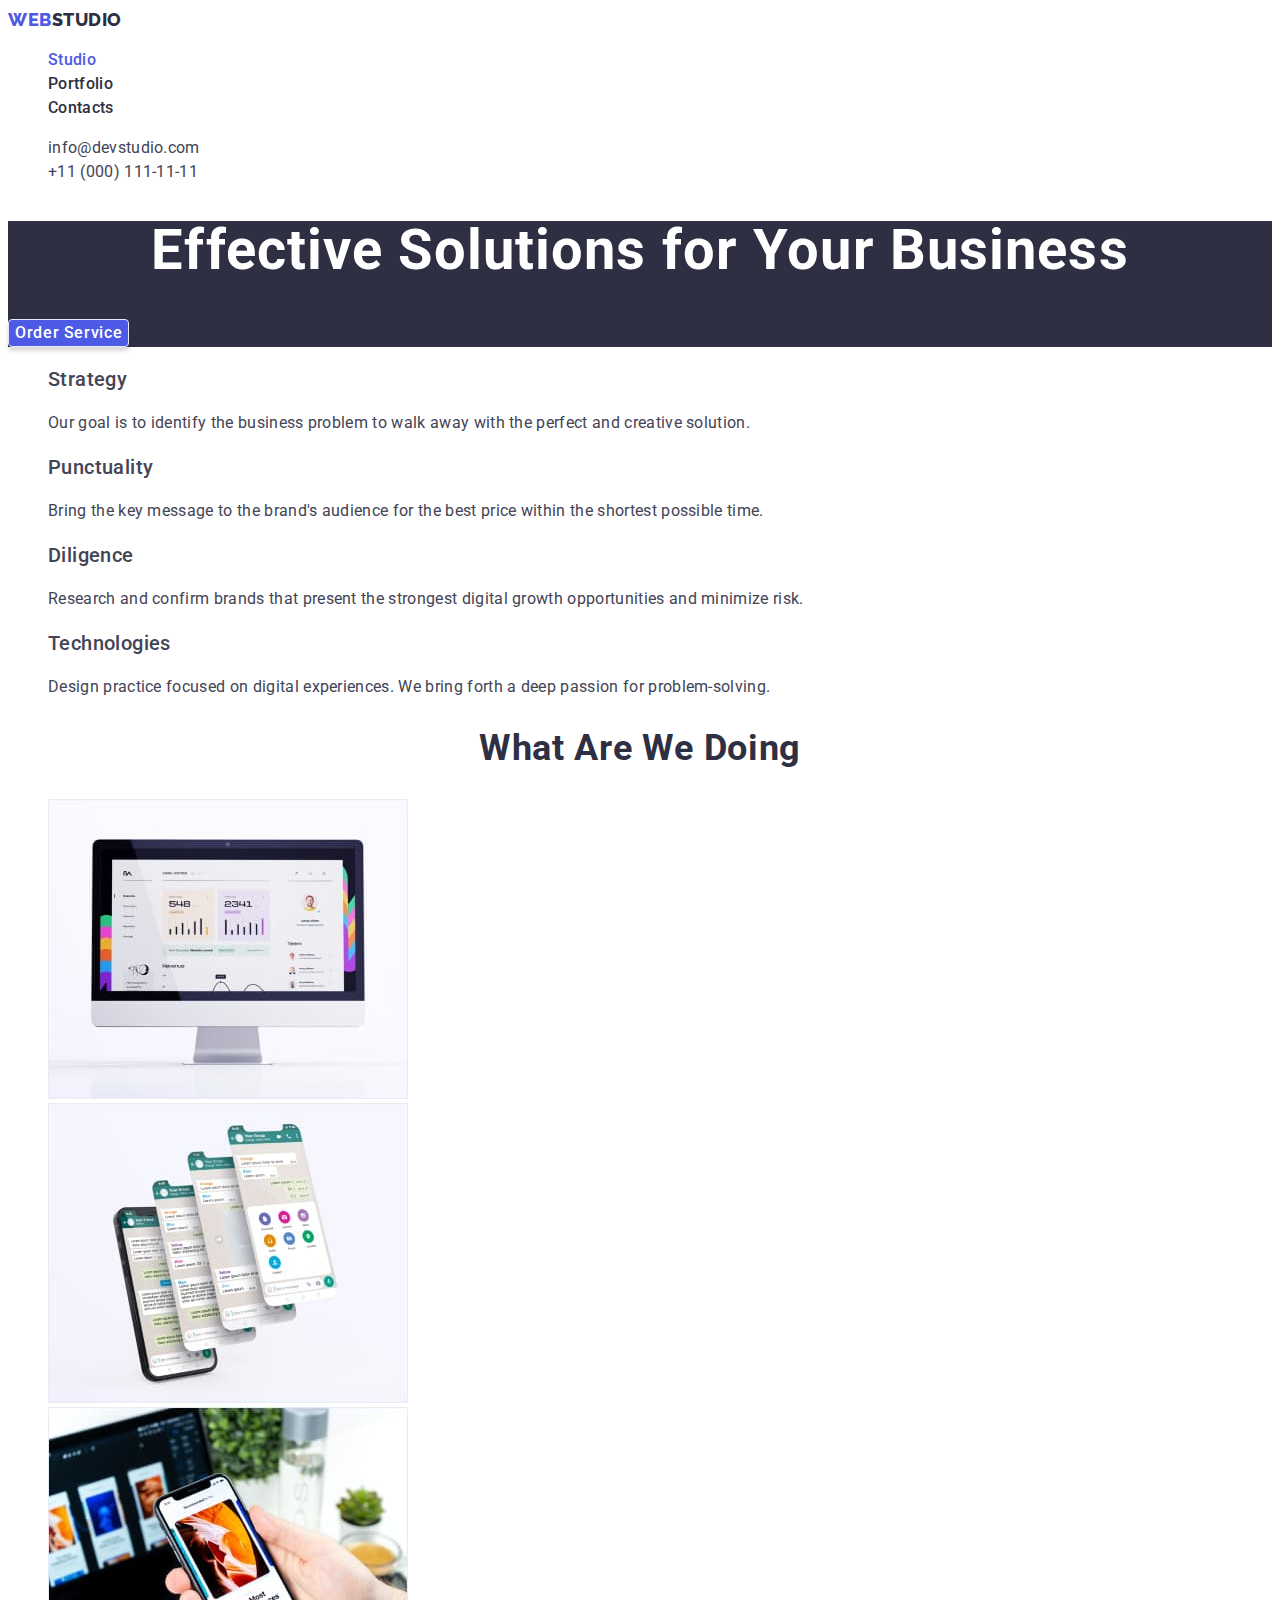
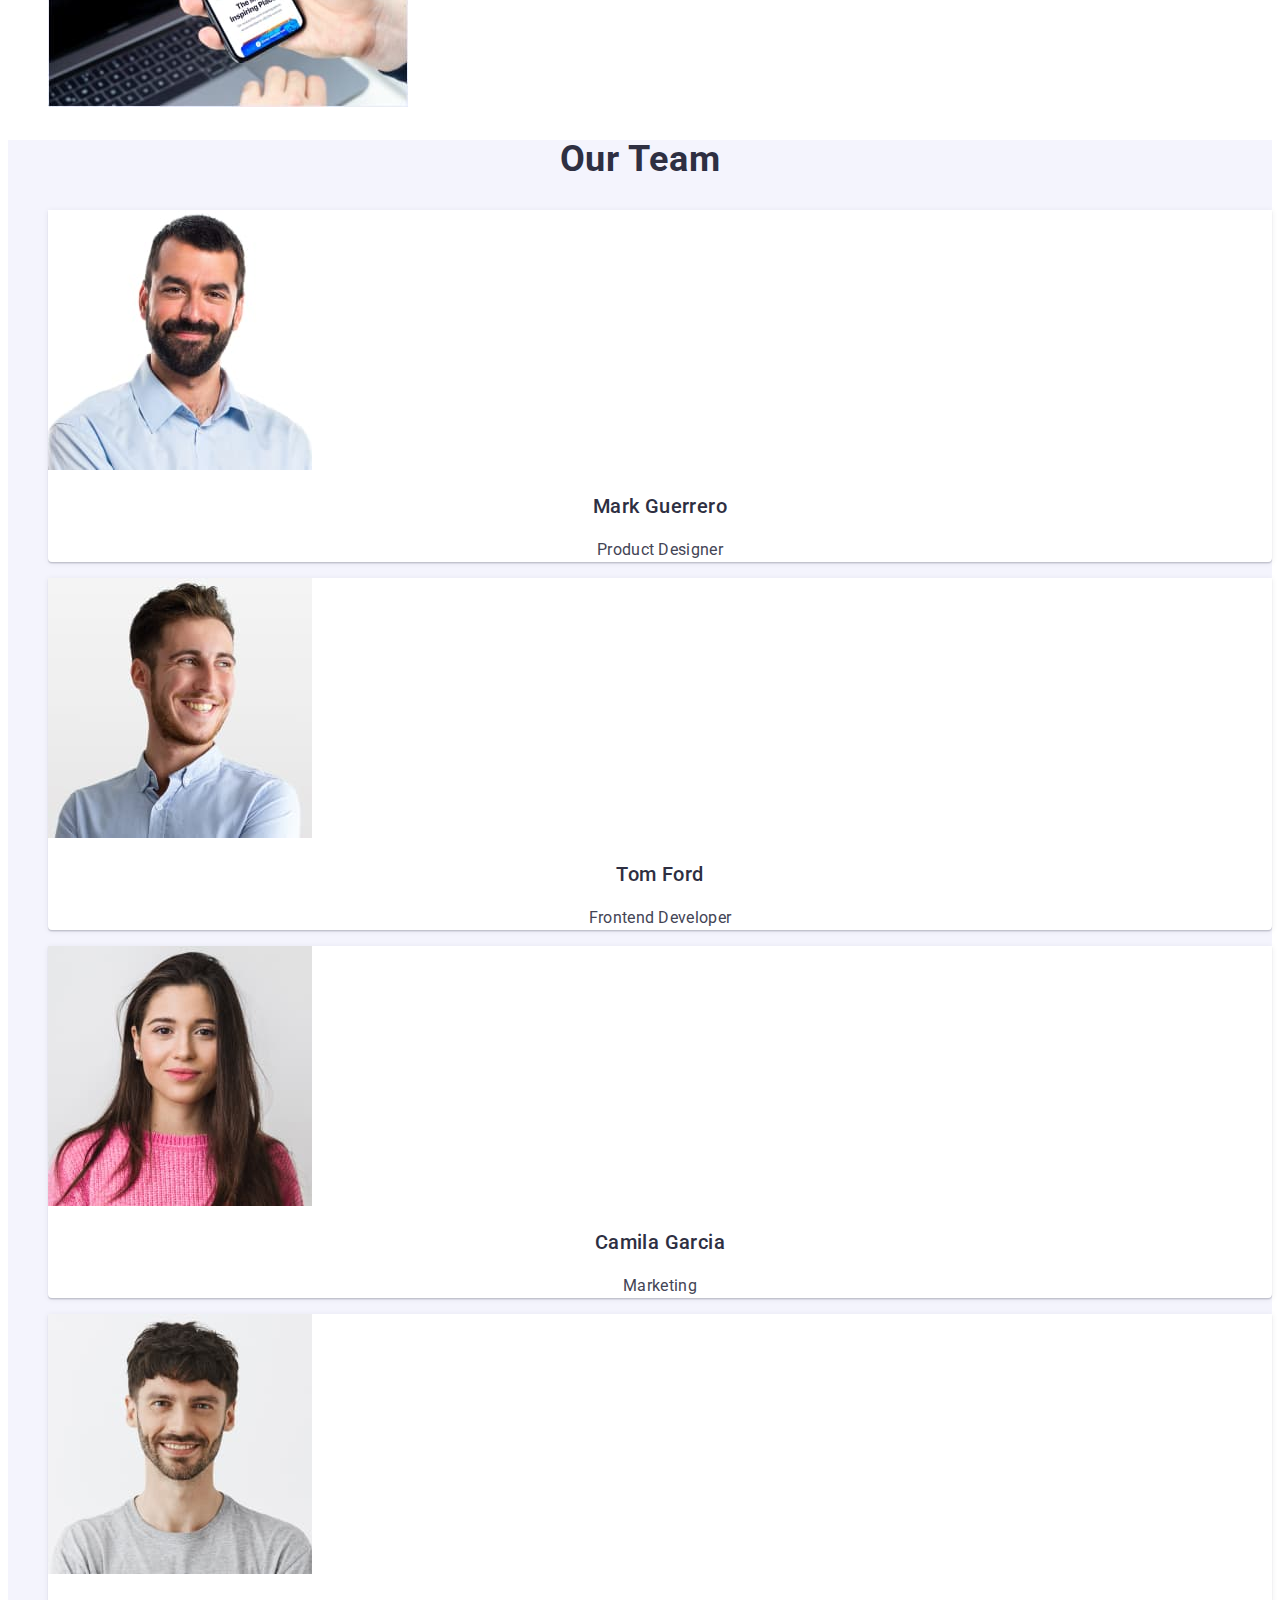
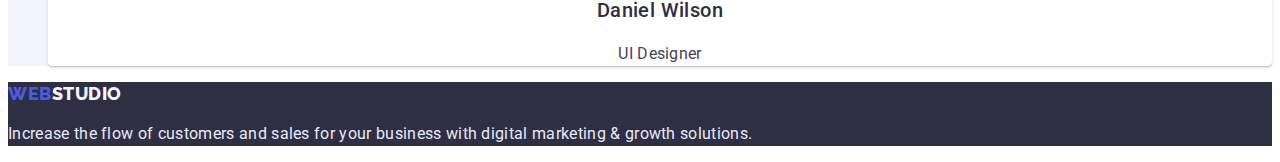
==== index.html @ 1e5c92b7 "Initial commit" ====
<!DOCTYPE html>
<html lang="en">
	<head>
		<meta charset="UTF-8" />
		<meta http-equiv="X-UA-Compatible" content="IE=edge" />
		<meta name="viewport" content="width=device-width, initial-scale=1.0" />
		<title>Студія</title>
		<link rel="stylesheet" href="./css/styles.css" />
		<link rel="preconnect" href="https://fonts.googleapis.com" />
		<link rel="preconnect" href="https://fonts.gstatic.com" crossorigin />
		<link
			href="https://fonts.googleapis.com/css2?family=Raleway:wght@800&family=Roboto:wght@400;500;700;900&display=swap"
			rel="stylesheet"
		/>
	</head>
	<body>
		<!-- Шапка -->
		<header class="header">
			<nav class="header-navigation">
				<a href="./index.html" class="header-logo logo link"><span>Web</span>Studio</a>
				<ul class="header-list">
					<li class="header-item list"><a href="./index.html" class="navigation link open">Studio</a></li>
					<li class="header-item list"><a href="./portfolio.html" class="header-link navigation link">Portfolio</a></li>
					<li class="header-item list"><a href="" class="header-link navigation link">Contacts</a></li>
				</ul>
			</nav>
			<address class="header-address">
				<ul class="header-address-list list">
					<li class="header-address-item"
						><a href="mailto:info@devstudio.com" class="header-address-mail link">info@devstudio.com</a></li
					>
					<li class="header-address-item"
						><a href="tel:+110001111111" class="header-address-tel link">+11 (000) 111-11-11</a></li
					>
				</ul>
			</address>
		</header>

		<main>
			<!-- Герой -->
			<section class="hero">
				<h1 class="hero-title">Effective Solutions for Your Business</h1>
				<button type="button" class="hero-btn btn">Order Service</button>
			</section>
			<!-- Категорії-->
			<section class="categoris">
				<h2 class="visually-hidden categoris-title">Categories</h2>
				<ul class="categoris-list list">
					<li class="categoris-item">
						<h3 class="categoris-heading heading">Strategy</h3>
						<p class="categoris-text text">
							Our goal is to identify the business problem to walk away with the perfect and creative solution.
						</p>
					</li>
					<li class="categoris-item">
						<h3 class="categoris-heading heading">Punctuality</h3>
						<p class="categoris-text text">
							Bring the key message to the brand's audience for the best price within the shortest possible time.
						</p>
					</li>
					<li class="categoris-item">
						<h3 class="categoris-heading heading">Diligence</h3>
						<p class="categoris-text text">
							Research and confirm brands that present the strongest digital growth opportunities and minimize risk.
						</p>
					</li>
					<li class="categoris-item">
						<h3 class="categoris-heading heading">Technologies</h3>
						<p class="categoris-text text">
							Design practice focused on digital experiences. We bring forth a deep passion for problem-solving.
						</p>
					</li>
				</ul>
			</section>
			<!-- Продукт компанії -->
			<section class="product">
				<h2 class="product-title">What are we doing</h2>
				<ul class="product-list">
					<li class="product-item list">
						<img src="./images/rectangle71.jpg" alt="monitor" width="360" height="300" />
					</li>
					<li class="product-item list">
						<img src="./images/rectangle71(1).jpg" alt="application on a smartphone " width="360" height="300" />
					</li>
					<li class="product-item list">
						<img src="./images/rectangle71(2).jpg" alt="smartphone in hand" width="360" height="300" />
					</li>
				</ul>
			</section>
			<!-- Команда -->
			<section class="team">
				<h2 class="team-title">Our Team</h2>
				<ul class="team-list list">
					<li class="team-item">
						<img src="./images/teamcard1.jpg" alt="team member" width="264" height="260" />

						<h3 class="team-heading heading">Mark Guerrero</h3>
						<p class="team-text text">Product Designer</p>
					</li>
					<li class="team-item">
						<img src="./images/teamcard2.jpg" alt="team member" width="264" height="260" />
						<h3 class="team-heading heading">Tom Ford</h3>
						<p class="team-text text">Frontend Developer</p>
					</li>
					<li class="team-item">
						<img src="./images/teamcard3.jpg" alt="team member" width="264" height="260" />

						<h3 class="team-heading heading">Camila Garcia</h3>
						<p class="team-text text">Marketing</p>
					</li>
					<li class="team-item">
						<img src="./images/teamcard4.jpg" alt="team member" width="264" height="260" />

						<h3 class="team-heading heading">Daniel Wilson</h3>
						<p class="team-text text">UI Designer</p>
					</li>
				</ul>
			</section>
		</main>
		<!-- Підвал(футер) -->
		<footer class="footer">
			<a href="./index.html" class="footer-logo logo link"><span>Web</span>Studio</a>
			<p class="footer-text">
				Increase the flow of customers and sales for your business with digital marketing & growth solutions.
			</p>
		</footer>
	</body>
</html>
---- css/styles.css ----
body {
        font-family: 'Roboto', sans-serif;
        font-size: 16px;
        color: #2E2F42;
        background-color: #FFFFFF;
}

:root {
        --text-color: #434455;
        --hover-color-mail-tel-btn: #404BBF;
        --color-body: #2E2F42;
        --color-border-btn-footlogo: #E7E9FC;
        --color-hero-and-background: #FFFFFF;
        --color-background-team-btn: #F4F4FD;
        --color-link-and-btn: #4D5AE5;

}

.list {
        list-style: none;
}

.link {
        text-decoration: none;
}

.open{
        color: var(--color-link-and-btn);
}

.navigation {
        font-weight: 500;
        line-height: 1.5;
        letter-spacing: 0.02em;
}

.logo {
        font-family: 'Raleway', sans-serif;
        font-weight: 800;
        font-size: 18px;
        line-height: 1.33;
        align-items: center;
        letter-spacing: 0.03em;
        text-transform: uppercase;
}

.heading {
        font-weight: 500;
        font-size: 20px;
        line-height: 1.2;
        letter-spacing: 0.02em;
}

.text {
        line-height: 1.5;
        letter-spacing: 0.02em;
}

.btn {
        font-family: inherit;
        font-style: normal;
        font-weight: 500;
        font-size: 16px;
        line-height: 1.5;
        display: flex;
        align-items: center;
        text-align: center;
        letter-spacing: 0.04em;
        color: var(--color-link-and-btn);
        background: var(--color-background-team-btn);
        border: 1px solid, var(--color-border-btn-footlogo);
        border-radius: 4px;
        cursor: pointer;
}

.visually-hidden {
        position: absolute;
        width: 1px;
        height: 1px;
        margin: -1px;
        border: 0;
        padding: 0;
        white-space: nowrap;
        clip-path: inset(100%);
        clip: rect(0 0 0 0);
        overflow: hidden;
}


/* Шапка */

.header {}

.header-navigation {}

.header-logo {
        color: var(--color-body);
}

.header-logo span {
        color: var(--color-link-and-btn);
}

.header-list {}


.header-item {}

.header-link {
        color: var(--color-body);
}

.header-link:hover,
.header-link:focus {
        color: var(--color-link-and-btn)
}

.header-address {
        font-style: normal;

}

.header-address-list {}


.header-address-item {}

.header-address-mail {
        line-height: 1.5;
        letter-spacing: 0.02em;
        color: var(--text-color);
}

.header-address-mail:hover,
.header-address-mail:focus {
        color: var(--hover-color-mail-tel-btn);
}

.header-address-tel {
        line-height: 1.5;
        letter-spacing: 0.02em;
        color: var(--text-color);
}

.header-address-tel:hover,
.header-address-tel:focus {
        color: var(--hover-color-mail-tel-btn);
}



/* /Шапка */

/* Герой */

.hero {

        background-color: var(--color-body);
}

.hero-title {
        font-size: 56px;
        line-height: 1.07;
        text-align: center;
        letter-spacing: 0.02em;
        color: var(--color-hero-and-background);
}

.hero-btn {
        letter-spacing: 0.04em;
        color: var(--color-hero-and-background);
        background: var(--color-link-and-btn);
        box-shadow: 0px 4px 4px rgba(0, 0, 0, 0.15);
        border-radius: 4px;
        cursor: pointer;
}

.hero-btn:hover,
.hero-btn:focus {
        background: var(--hover-color-mail-tel-btn);
        box-shadow: 0px 4px 4px rgba(0, 0, 0, 0.15);
        border-radius: 4px;
}

/* /Герой */

/* Категорії */

.categoris {}

.categoris-title {}

.categoris-list {}

.categoris-item {}

.categoris-heading {
        color: var(--text-color);
}


.categoris-text {
        color: var(--text-color);
}

/* /Категорії */

/* Продукт */

.product {}

.product-title {
        font-size: 36px;
        line-height: 1.11;
        text-align: center;
        letter-spacing: 0.02em;
        text-transform: capitalize;
}

.product-list {}

.product-item {}

/* /Продукт */

/* Команда */

.team {
        background: var(--color-background-team-btn);
}

.team-title {
        font-size: 36px;
        line-height: 1.11;
        text-align: center;
        letter-spacing: 0.02em;
        text-transform: capitalize;
}

.team-list {}

.team-item {
        background: var(--color-hero-and-background);
        box-shadow: 0px 1px 6px rgba(46, 47, 66, 0.08), 0px 1px 1px rgba(46, 47, 66, 0.16), 0px 2px 1px rgba(46, 47, 66, 0.08);
        border-radius: 0px 0px 4px 4px;
}

.team-heading {
        font-weight: 500;
        font-size: 20px;
        line-height: 1.2;
        text-align: center;
        letter-spacing: 0.02em;
}

.team-text {
        text-align: center;
        color: var(--text-color);
}


/* /Команда */

/* Кнопки */

.button {}

.button-title {}

.button-list {}

.button-item {}

.button-item-btn {
        font-family: inherit;
}

.button-item-btn:hover,
.button-item-btn:focus {
        color: var(--color-hero-and-background);
        background: var(--hover-color-mail-tel-btn);
        box-shadow: 0px 3px 1px rgba(0, 0, 0, 0.1),
                0px 2px 1px rgba(0, 0, 0, 0.08),
                0px 2px 2px rgba(0, 0, 0, 0.12);
        border-radius: 4px;
}

/* /Кнопки */

.application {}

.visually-hidden {}

.application-list {}

.application-item {}

.application-heading {}

.application-text {
        color: var(--text-color);
}

/* Футер */


.footer {
        background: var(--color-body);
}

.footer-logo {
        color: var(--color-background-team-btn);
}

.footer-logo span {
        color: var(--color-link-and-btn);
}

.footer-text {
        line-height: 1.5;
        letter-spacing: 0.02em;
        color: var(--color-border-btn-footlogo);
}

/* /Футер */
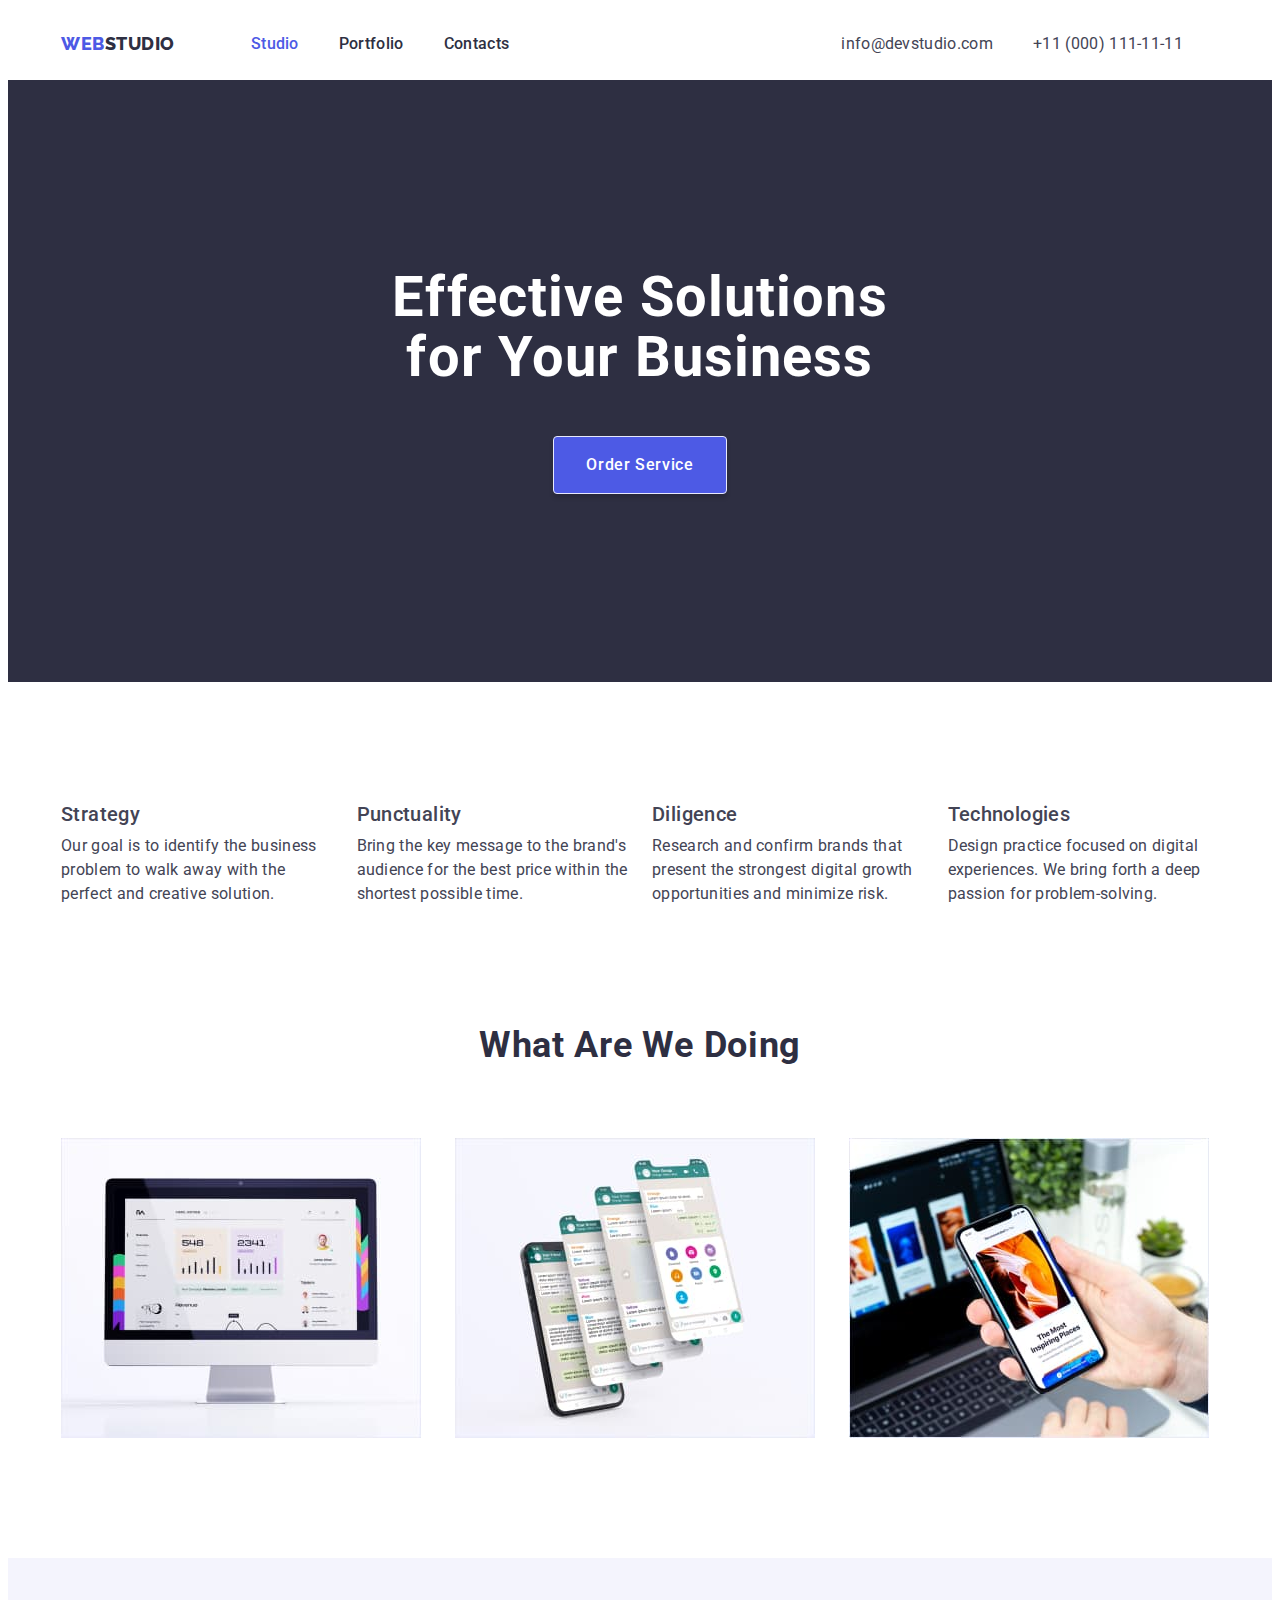
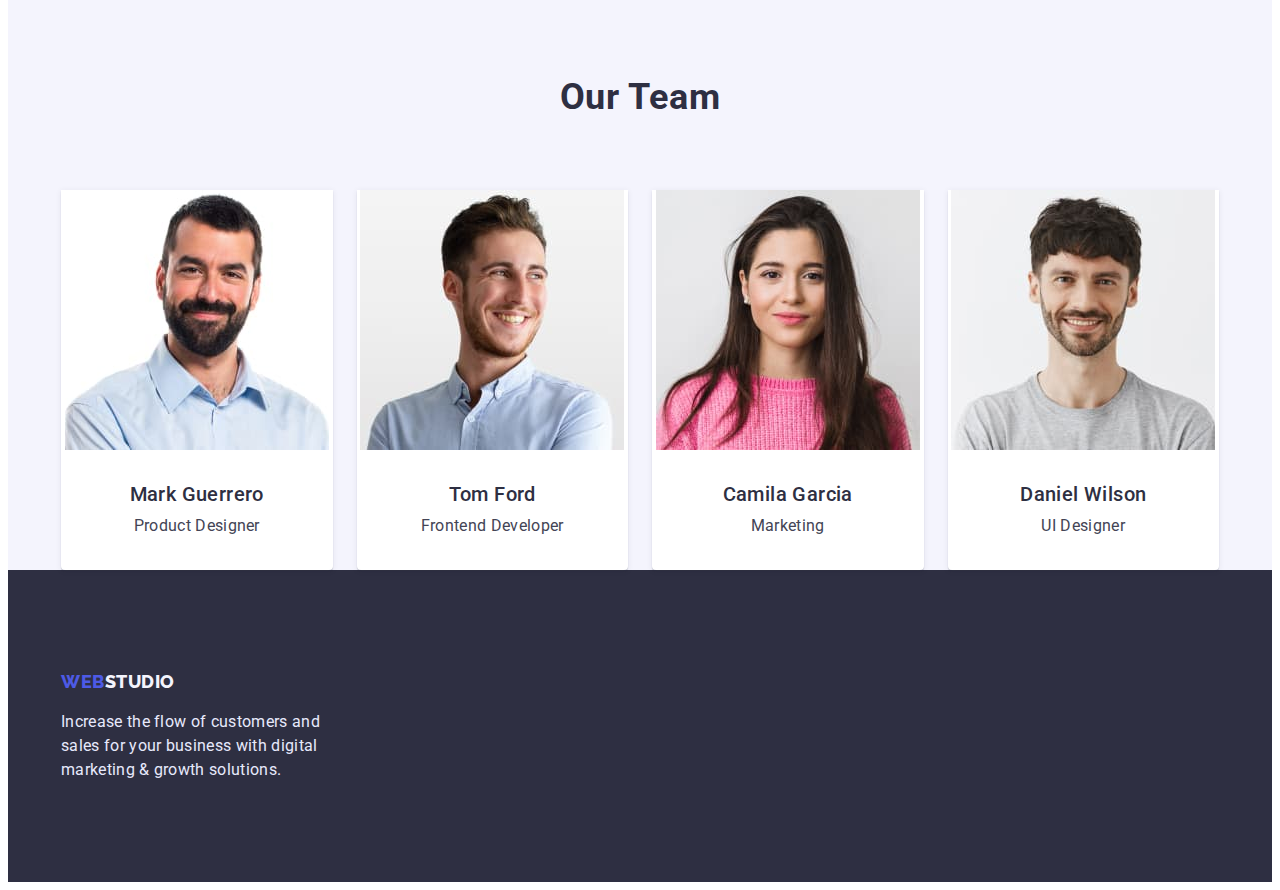
==== commit 51baf8b5: "додавання флексів" ====
--- a/index.html
+++ b/index.html
@@ -5,6 +5,13 @@
 		<meta http-equiv="X-UA-Compatible" content="IE=edge" />
 		<meta name="viewport" content="width=device-width, initial-scale=1.0" />
 		<title>Студія</title>
+		<link
+			rel="stylesheet"
+			href="https://cdnjs.cloudflare.com/ajax/libs/modern-normalize/1.1.0/modern-normalize.min.css"
+			integrity="sha512-wpPYUAdjBVSE4KJnH1VR1HeZfpl1ub8YT/NKx4PuQ5NmX2tKuGu6U/JRp5y+Y8XG2tV+wKQpNHVUX03MfMFn9Q=="
+			crossorigin="anonymous"
+			referrerpolicy="no-referrer"
+		/>
 		<link rel="stylesheet" href="./css/styles.css" />
 		<link rel="preconnect" href="https://fonts.googleapis.com" />
 		<link rel="preconnect" href="https://fonts.gstatic.com" crossorigin />
@@ -16,113 +23,134 @@
 	<body>
 		<!-- Шапка -->
 		<header class="header">
-			<nav class="header-navigation">
-				<a href="./index.html" class="header-logo logo link"><span>Web</span>Studio</a>
-				<ul class="header-list">
-					<li class="header-item list"><a href="./index.html" class="navigation link open">Studio</a></li>
-					<li class="header-item list"><a href="./portfolio.html" class="header-link navigation link">Portfolio</a></li>
-					<li class="header-item list"><a href="" class="header-link navigation link">Contacts</a></li>
-				</ul>
-			</nav>
-			<address class="header-address">
-				<ul class="header-address-list list">
-					<li class="header-address-item"
-						><a href="mailto:info@devstudio.com" class="header-address-mail link">info@devstudio.com</a></li
-					>
-					<li class="header-address-item"
-						><a href="tel:+110001111111" class="header-address-tel link">+11 (000) 111-11-11</a></li
-					>
-				</ul>
-			</address>
+			<div class="container header-blok">
+				<nav class="header-navigation">
+					<a href="./index.html" class="header-logo logo link"><span>Web</span>Studio</a>
+					<ul class="header-list">
+						<li class="header-item list"><a href="./index.html" class="navigation link open">Studio</a></li>
+						<li class="header-item list"
+							><a href="./portfolio.html" class="header-link navigation link">Portfolio</a></li
+						>
+						<li class="header-item list"><a href="" class="header-link navigation link">Contacts</a></li>
+					</ul>
+				</nav>
+
+				<address class="header-address">
+					<ul class="header-address-list list">
+						<li class="header-address-item"
+							><a href="mailto:info@devstudio.com" class="header-address-mail link">info@devstudio.com</a></li
+						>
+						<li class="header-address-item"
+							><a href="tel:+110001111111" class="header-address-tel link">+11 (000) 111-11-11</a></li
+						>
+					</ul>
+				</address>
+			</div>
 		</header>
-
 		<main>
 			<!-- Герой -->
 			<section class="hero">
-				<h1 class="hero-title">Effective Solutions for Your Business</h1>
-				<button type="button" class="hero-btn btn">Order Service</button>
+				<div class="container hero-container">
+					<h1 class="hero-title">Effective Solutions for Your Business</h1>
+					<button type="button" class="hero-btn btn">Order Service</button>
+				</div>
 			</section>
 			<!-- Категорії-->
 			<section class="categoris">
-				<h2 class="visually-hidden categoris-title">Categories</h2>
-				<ul class="categoris-list list">
-					<li class="categoris-item">
-						<h3 class="categoris-heading heading">Strategy</h3>
-						<p class="categoris-text text">
-							Our goal is to identify the business problem to walk away with the perfect and creative solution.
-						</p>
-					</li>
-					<li class="categoris-item">
-						<h3 class="categoris-heading heading">Punctuality</h3>
-						<p class="categoris-text text">
-							Bring the key message to the brand's audience for the best price within the shortest possible time.
-						</p>
-					</li>
-					<li class="categoris-item">
-						<h3 class="categoris-heading heading">Diligence</h3>
-						<p class="categoris-text text">
-							Research and confirm brands that present the strongest digital growth opportunities and minimize risk.
-						</p>
-					</li>
-					<li class="categoris-item">
-						<h3 class="categoris-heading heading">Technologies</h3>
-						<p class="categoris-text text">
-							Design practice focused on digital experiences. We bring forth a deep passion for problem-solving.
-						</p>
-					</li>
-				</ul>
+				<div class="container">
+					<h2 class="visually-hidden categoris-title">Categories</h2>
+					<ul class="categoris-list list">
+						<li class="categoris-item">
+							<h3 class="categoris-heading heading">Strategy</h3>
+							<p class="categoris-text text">
+								Our goal is to identify the business problem to walk away with the perfect and creative solution.
+							</p>
+						</li>
+						<li class="categoris-item">
+							<h3 class="categoris-heading heading">Punctuality</h3>
+							<p class="categoris-text text">
+								Bring the key message to the brand's audience for the best price within the shortest possible time.
+							</p>
+						</li>
+						<li class="categoris-item">
+							<h3 class="categoris-heading heading">Diligence</h3>
+							<p class="categoris-text text">
+								Research and confirm brands that present the strongest digital growth opportunities and minimize risk.
+							</p>
+						</li>
+						<li class="categoris-item">
+							<h3 class="categoris-heading heading">Technologies</h3>
+							<p class="categoris-text text">
+								Design practice focused on digital experiences. We bring forth a deep passion for problem-solving.
+							</p>
+						</li>
+					</ul>
+				</div>
 			</section>
 			<!-- Продукт компанії -->
 			<section class="product">
-				<h2 class="product-title">What are we doing</h2>
-				<ul class="product-list">
-					<li class="product-item list">
-						<img src="./images/rectangle71.jpg" alt="monitor" width="360" height="300" />
-					</li>
-					<li class="product-item list">
-						<img src="./images/rectangle71(1).jpg" alt="application on a smartphone " width="360" height="300" />
-					</li>
-					<li class="product-item list">
-						<img src="./images/rectangle71(2).jpg" alt="smartphone in hand" width="360" height="300" />
-					</li>
-				</ul>
+				<div class="container">
+					<h2 class="product-title">What are we doing</h2>
+					<ul class="product-list">
+						<li class="product-item list">
+							<img src="./images/rectangle71.jpg" alt="monitor" width="360" height="300" />
+						</li>
+						<li class="product-item list">
+							<img src="./images/rectangle71(1).jpg" alt="application on a smartphone " width="360" height="300" />
+						</li>
+						<li class="product-item list">
+							<img src="./images/rectangle71(2).jpg" alt="smartphone in hand" width="360" height="300" />
+						</li>
+					</ul>
+				</div>
 			</section>
 			<!-- Команда -->
 			<section class="team">
-				<h2 class="team-title">Our Team</h2>
-				<ul class="team-list list">
-					<li class="team-item">
-						<img src="./images/teamcard1.jpg" alt="team member" width="264" height="260" />
-
-						<h3 class="team-heading heading">Mark Guerrero</h3>
-						<p class="team-text text">Product Designer</p>
-					</li>
-					<li class="team-item">
-						<img src="./images/teamcard2.jpg" alt="team member" width="264" height="260" />
-						<h3 class="team-heading heading">Tom Ford</h3>
-						<p class="team-text text">Frontend Developer</p>
-					</li>
-					<li class="team-item">
-						<img src="./images/teamcard3.jpg" alt="team member" width="264" height="260" />
-
-						<h3 class="team-heading heading">Camila Garcia</h3>
-						<p class="team-text text">Marketing</p>
-					</li>
-					<li class="team-item">
-						<img src="./images/teamcard4.jpg" alt="team member" width="264" height="260" />
-
-						<h3 class="team-heading heading">Daniel Wilson</h3>
-						<p class="team-text text">UI Designer</p>
-					</li>
-				</ul>
+				<div class="container">
+					<h2 class="team-title">Our Team</h2>
+					<ul class="team-list list">
+						<li class="team-item">
+							<img src="./images/teamcard1.jpg" alt="team member" width="264" height="260" />
+							<div class="team-container">
+								<h3 class="team-heading heading">Mark Guerrero</h3>
+								<p class="team-text text">Product Designer</p></div
+							>
+						</li>
+						<li class="team-item">
+							<img src="./images/teamcard2.jpg" alt="team member" width="264" height="260" />
+							<div class="team-container">
+								<h3 class="team-heading heading">Tom Ford</h3>
+								<p class="team-text text">Frontend Developer</p>
+							</div>
+						</li>
+						<li class="team-item">
+							<img src="./images/teamcard3.jpg" alt="team member" width="264" height="260" />
+							<div class="team-container">
+								<h3 class="team-heading heading">Camila Garcia</h3>
+								<p class="team-text text">Marketing</p>
+							</div>
+						</li>
+						<li class="team-item">
+							<img src="./images/teamcard4.jpg" alt="team member" width="264" height="260" />
+							<div class="team-container">
+								<h3 class="team-heading heading">Daniel Wilson</h3>
+								<p class="team-text text">UI Designer</p></div
+							>
+						</li>
+					</ul>
+				</div>
 			</section>
 		</main>
 		<!-- Підвал(футер) -->
 		<footer class="footer">
-			<a href="./index.html" class="footer-logo logo link"><span>Web</span>Studio</a>
-			<p class="footer-text">
-				Increase the flow of customers and sales for your business with digital marketing & growth solutions.
-			</p>
+			<div class="container">
+				<div class="footer-container">
+					<a href="./index.html" class="footer-logo logo link"><span>Web</span>Studio</a>
+					<p class="footer-text">
+						Increase the flow of customers and sales for your business with digital marketing & growth solutions.
+					</p>
+				</div></div
+			>
 		</footer>
 	</body>
 </html>
--- a/css/styles.css
+++ b/css/styles.css
@@ -1,3 +1,20 @@
+h1,
+h2,
+h3,
+h4,
+h5,
+h6,
+ul,
+p,
+a {
+        margin: 0;
+        padding: 0;
+}
+
+img {
+        display: block;
+}
+
 body {
         font-family: 'Roboto', sans-serif;
         font-size: 16px;
@@ -13,7 +30,14 @@
         --color-hero-and-background: #FFFFFF;
         --color-background-team-btn: #F4F4FD;
         --color-link-and-btn: #4D5AE5;
-
+        --main-indent: 120px 0;
+
+}
+
+.container {
+        max-width: 1158px;
+        margin: 0 auto;
+        padding: 0 15px;
 }
 
 .list {
@@ -24,7 +48,7 @@
         text-decoration: none;
 }
 
-.open{
+.open {
         color: var(--color-link-and-btn);
 }
 
@@ -68,7 +92,7 @@
         letter-spacing: 0.04em;
         color: var(--color-link-and-btn);
         background: var(--color-background-team-btn);
-        border: 1px solid, var(--color-border-btn-footlogo);
+        border: 1px, solid, var(--color-border-btn-footlogo);
         border-radius: 4px;
         cursor: pointer;
 }
@@ -91,7 +115,21 @@
 
 .header {}
 
-.header-navigation {}
+.header-style {
+        border-bottom: 1px solid #E7E9FC;
+}
+
+.header-blok {
+        display: flex;
+        flex-wrap: wrap;
+        align-content: center;
+        padding: 24px 0;
+}
+
+.header-navigation {
+        display: flex;
+        margin-right: 332px;
+}
 
 .header-logo {
         color: var(--color-body);
@@ -101,7 +139,13 @@
         color: var(--color-link-and-btn);
 }
 
-.header-list {}
+.header-list {
+        max-width: 261px;
+        display: flex;
+        flex-wrap: wrap;
+        gap: 40px;
+        margin-left: 76px;
+}
 
 
 .header-item {}
@@ -115,13 +159,16 @@
         color: var(--color-link-and-btn)
 }
 
+
 .header-address {
         font-style: normal;
-
-}
-
-.header-address-list {}
-
+}
+
+.header-address-list {
+        display: flex;
+        flex-wrap: wrap;
+        gap: 40px;
+}
 
 .header-address-item {}
 
@@ -147,32 +194,44 @@
         color: var(--hover-color-mail-tel-btn);
 }
 
-
-
 /* /Шапка */
 
 /* Герой */
 
 .hero {
-
+        min-width: 496px;
         background-color: var(--color-body);
 }
 
+.hero-container {
+        padding: 188px 0;
+}
+
 .hero-title {
+        max-width: 496px;
+        margin: 0 auto;
         font-size: 56px;
         line-height: 1.07;
         text-align: center;
         letter-spacing: 0.02em;
         color: var(--color-hero-and-background);
+        padding-bottom: 48px;
+
 }
 
 .hero-btn {
+        display: block;
+        margin: 0 auto;
         letter-spacing: 0.04em;
         color: var(--color-hero-and-background);
         background: var(--color-link-and-btn);
         box-shadow: 0px 4px 4px rgba(0, 0, 0, 0.15);
         border-radius: 4px;
         cursor: pointer;
+        padding: 16px 32px;
+        min-width: 169px;
+        min-height: 56px;
+
 }
 
 .hero-btn:hover,
@@ -190,12 +249,20 @@
 
 .categoris-title {}
 
-.categoris-list {}
-
-.categoris-item {}
+.categoris-list {
+        display: flex;
+        flex-wrap: wrap;
+        gap: 24px;
+        padding: 120px 0;
+}
+
+.categoris-item {
+        flex-basis: calc((100% - 72px) / 4);
+}
 
 .categoris-heading {
         color: var(--text-color);
+        margin-bottom: 8px;
 }
 
 
@@ -217,9 +284,18 @@
         text-transform: capitalize;
 }
 
-.product-list {}
-
-.product-item {}
+.product-list {
+        padding: 72px 0 120px;
+        display: flex;
+        flex-wrap: wrap;
+        gap: 24px;
+}
+
+.product-item {
+        flex-basis: calc((100% - 48px) / 3);
+}
+
+
 
 /* /Продукт */
 
@@ -227,9 +303,11 @@
 
 .team {
         background: var(--color-background-team-btn);
+
 }
 
 .team-title {
+        padding-top: 120px;
         font-size: 36px;
         line-height: 1.11;
         text-align: center;
@@ -237,13 +315,32 @@
         text-transform: capitalize;
 }
 
-.team-list {}
+.team-list {
+        padding-top: 72px;
+        display: flex;
+        flex-wrap: wrap;
+        justify-content: center;
+        gap: 24px;
+}
 
 .team-item {
+        min-width: 264px;
+        flex-basis: calc((100% - 72px) / 4);
+        display: flex;
+        flex-wrap: wrap;
+        flex-direction: column;
+        justify-content: center;
+        align-items: center;
         background: var(--color-hero-and-background);
         box-shadow: 0px 1px 6px rgba(46, 47, 66, 0.08), 0px 1px 1px rgba(46, 47, 66, 0.16), 0px 2px 1px rgba(46, 47, 66, 0.08);
         border-radius: 0px 0px 4px 4px;
 }
+
+.team-container {
+        padding: 32px;
+}
+
+
 
 .team-heading {
         font-weight: 500;
@@ -251,6 +348,8 @@
         line-height: 1.2;
         text-align: center;
         letter-spacing: 0.02em;
+        margin-bottom: 8px;
+
 }
 
 .team-text {
@@ -267,12 +366,24 @@
 
 .button-title {}
 
-.button-list {}
-
-.button-item {}
+.button-list {
+        display: flex;
+        flex-direction: row;
+        justify-content: center;
+        gap: 24px;
+        padding: 96px 0 72px;
+}
+
+.button-item {
+        display: block;
+}
+
 
 .button-item-btn {
         font-family: inherit;
+        padding: 12px 24px;
+        border: 1px solid #E7E9FC;
+        border-radius: 4px;
 }
 
 .button-item-btn:hover,
@@ -287,18 +398,31 @@
 
 /* /Кнопки */
 
-.application {}
-
-.visually-hidden {}
-
-.application-list {}
-
-.application-item {}
+
+.application-list {
+        display: flex;
+        flex-wrap: wrap;
+        gap: 48px 24px;
+}
+
+.application-item {
+        flex-basis: calc((100% - 48px) / 3);
+
+}
+
+.application-blok {
+        padding: 32px 16px;
+        background: #FFFFFF;
+        border: 1px solid #E7E9FC;
+        border-top: none;
+}
+
 
 .application-heading {}
 
 .application-text {
         color: var(--text-color);
+
 }
 
 /* Футер */
@@ -308,6 +432,11 @@
         background: var(--color-body);
 }
 
+.footer-container {
+        width: 264px;
+        padding: 100px 0;
+}
+
 .footer-logo {
         color: var(--color-background-team-btn);
 }
@@ -317,6 +446,7 @@
 }
 
 .footer-text {
+        margin-top: 16px;
         line-height: 1.5;
         letter-spacing: 0.02em;
         color: var(--color-border-btn-footlogo);
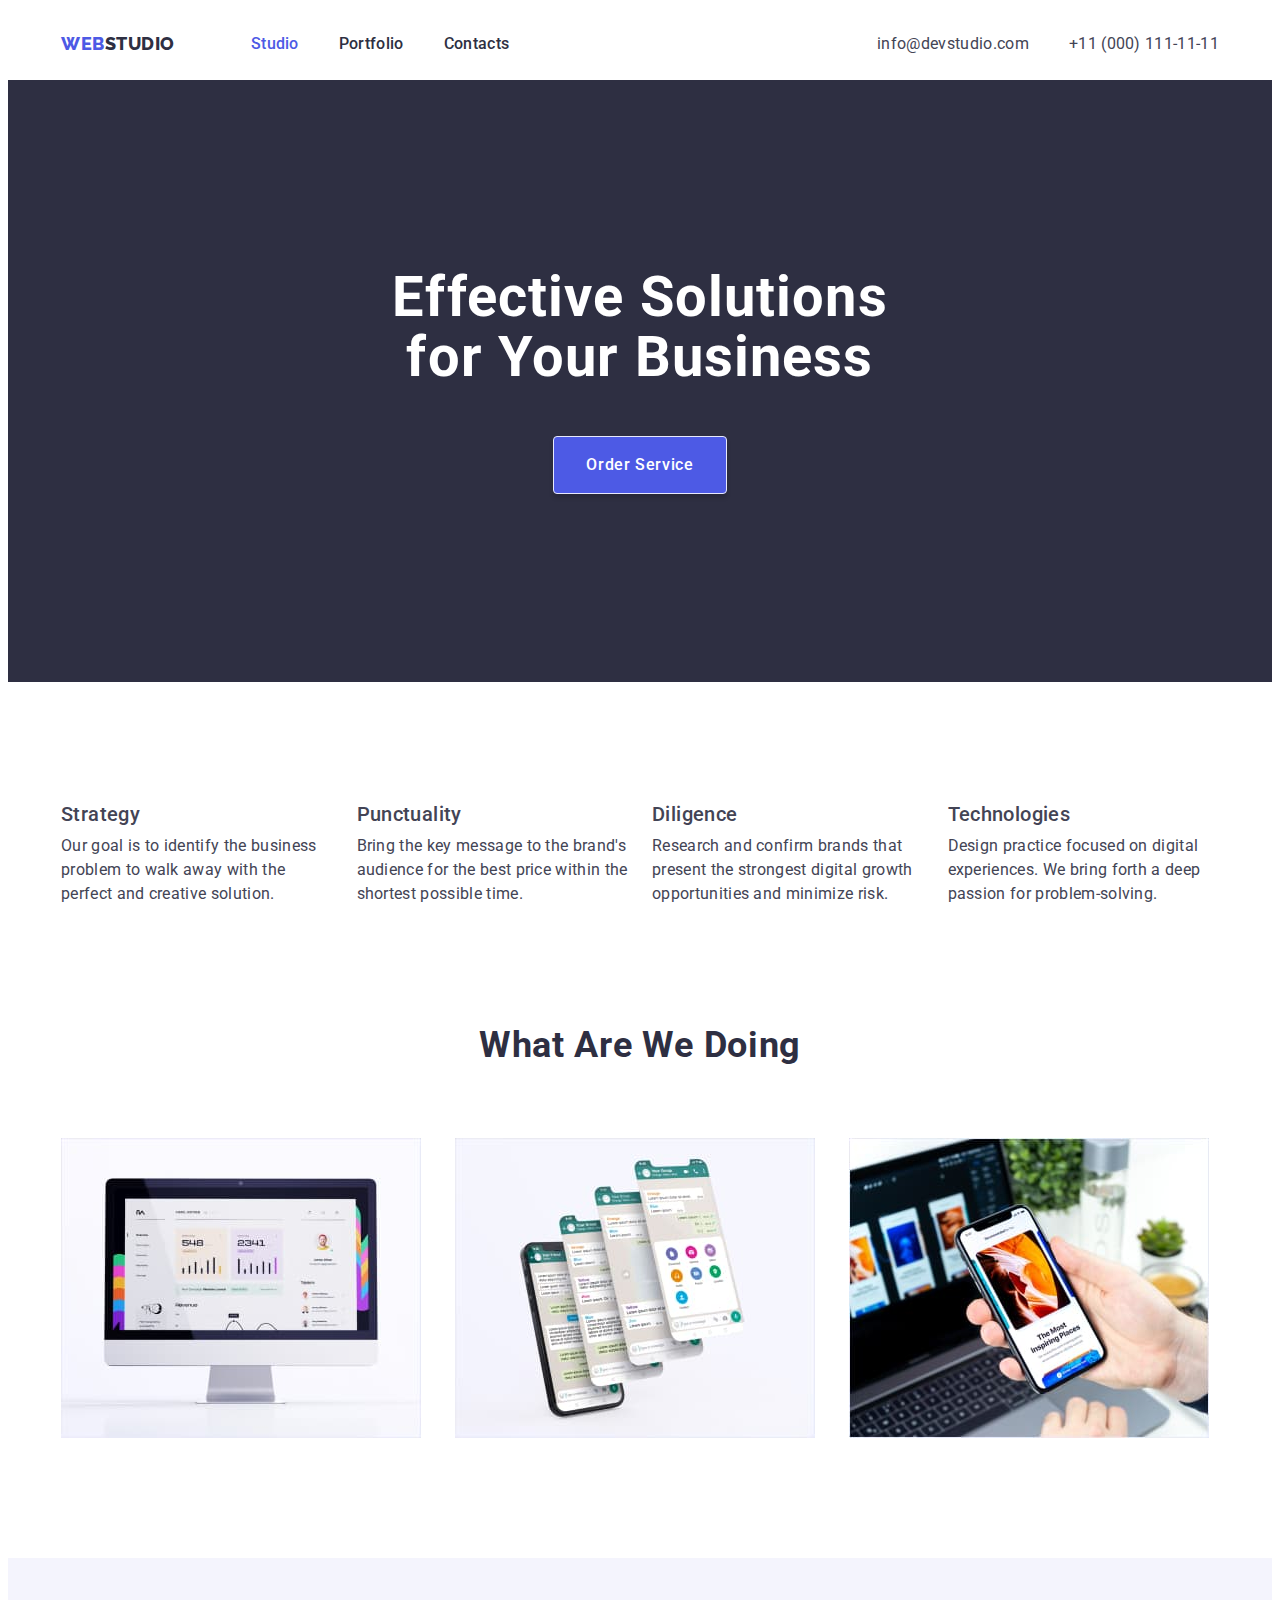
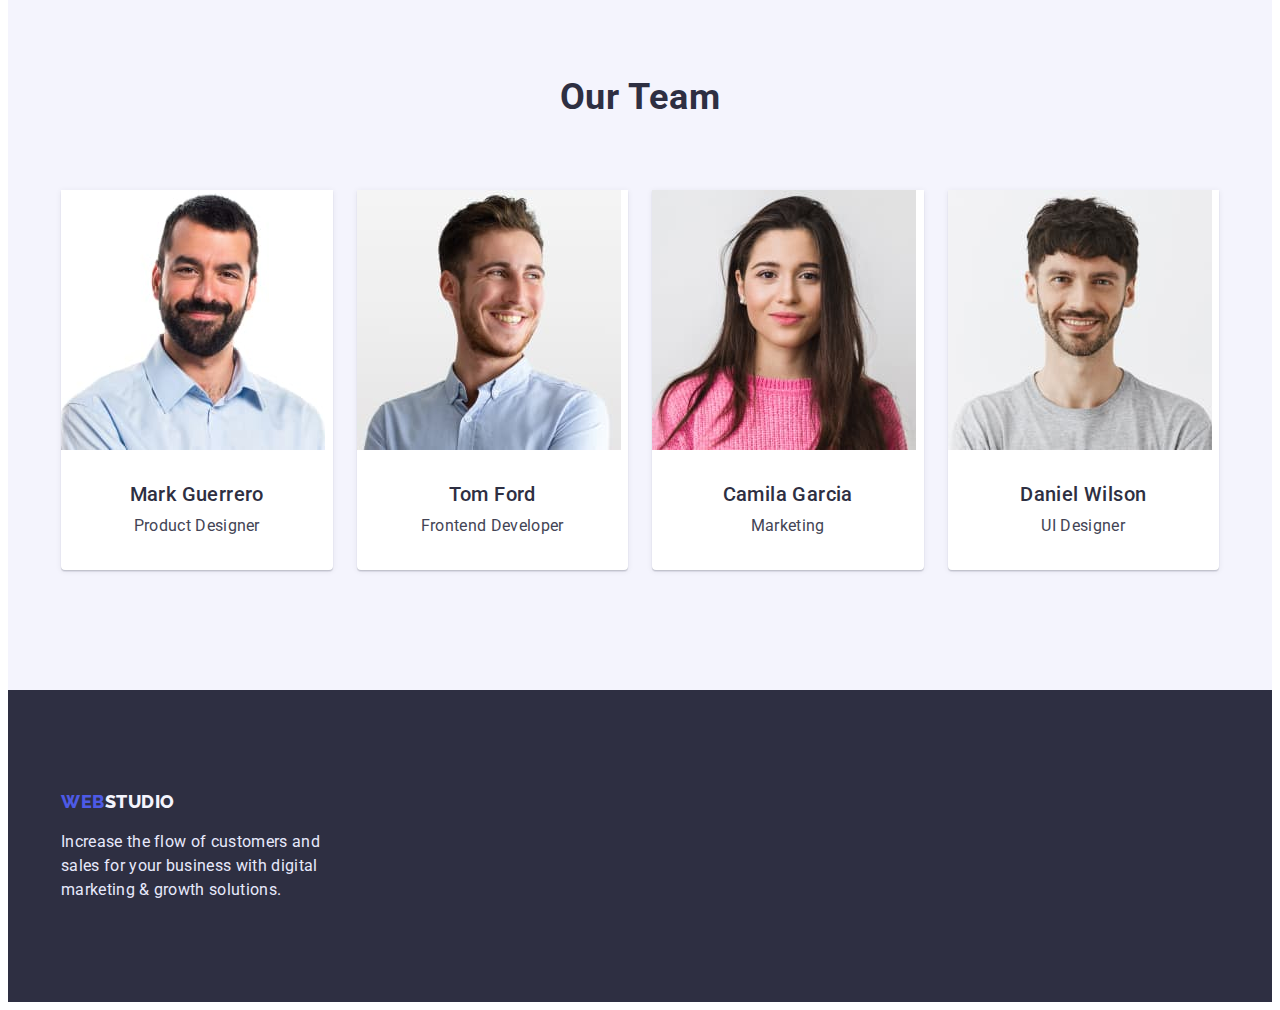
==== commit 6e047787: "виправлення зауважень" ====
--- a/index.html
+++ b/index.html
@@ -56,7 +56,7 @@
 				</div>
 			</section>
 			<!-- Категорії-->
-			<section class="categoris">
+			<section class="section categoris">
 				<div class="container">
 					<h2 class="visually-hidden categoris-title">Categories</h2>
 					<ul class="categoris-list list">
@@ -88,7 +88,7 @@
 				</div>
 			</section>
 			<!-- Продукт компанії -->
-			<section class="product">
+			<section class="section product">
 				<div class="container">
 					<h2 class="product-title">What are we doing</h2>
 					<ul class="product-list">
@@ -105,7 +105,7 @@
 				</div>
 			</section>
 			<!-- Команда -->
-			<section class="team">
+			<section class="section team">
 				<div class="container">
 					<h2 class="team-title">Our Team</h2>
 					<ul class="team-list list">
--- a/css/styles.css
+++ b/css/styles.css
@@ -40,6 +40,9 @@
         padding: 0 15px;
 }
 
+.section{
+        padding: 120px 0;
+}
 .list {
         list-style: none;
 }
@@ -122,13 +125,13 @@
 .header-blok {
         display: flex;
         flex-wrap: wrap;
+        justify-content: space-between;
         align-content: center;
         padding: 24px 0;
 }
 
 .header-navigation {
         display: flex;
-        margin-right: 332px;
 }
 
 .header-logo {
@@ -199,13 +202,11 @@
 /* Герой */
 
 .hero {
-        min-width: 496px;
         background-color: var(--color-body);
-}
-
-.hero-container {
         padding: 188px 0;
 }
+
+.hero-container {}
 
 .hero-title {
         max-width: 496px;
@@ -215,7 +216,7 @@
         text-align: center;
         letter-spacing: 0.02em;
         color: var(--color-hero-and-background);
-        padding-bottom: 48px;
+        margin-bottom: 48px;
 
 }
 
@@ -253,7 +254,6 @@
         display: flex;
         flex-wrap: wrap;
         gap: 24px;
-        padding: 120px 0;
 }
 
 .categoris-item {
@@ -274,7 +274,9 @@
 
 /* Продукт */
 
-.product {}
+.product {
+        padding-top: 0;
+}
 
 .product-title {
         font-size: 36px;
@@ -285,7 +287,7 @@
 }
 
 .product-list {
-        padding: 72px 0 120px;
+        margin-top: 72px;
         display: flex;
         flex-wrap: wrap;
         gap: 24px;
@@ -307,7 +309,6 @@
 }
 
 .team-title {
-        padding-top: 120px;
         font-size: 36px;
         line-height: 1.11;
         text-align: center;
@@ -316,28 +317,22 @@
 }
 
 .team-list {
-        padding-top: 72px;
-        display: flex;
-        flex-wrap: wrap;
-        justify-content: center;
+        margin-top: 72px;
+        display: flex;
+        flex-wrap: wrap;
         gap: 24px;
 }
 
 .team-item {
         min-width: 264px;
         flex-basis: calc((100% - 72px) / 4);
-        display: flex;
-        flex-wrap: wrap;
-        flex-direction: column;
-        justify-content: center;
-        align-items: center;
         background: var(--color-hero-and-background);
         box-shadow: 0px 1px 6px rgba(46, 47, 66, 0.08), 0px 1px 1px rgba(46, 47, 66, 0.16), 0px 2px 1px rgba(46, 47, 66, 0.08);
         border-radius: 0px 0px 4px 4px;
 }
 
 .team-container {
-        padding: 32px;
+        padding: 32px 16px;
 }
 
 
@@ -371,7 +366,7 @@
         flex-direction: row;
         justify-content: center;
         gap: 24px;
-        padding: 96px 0 72px;
+        margin-bottom: 72px;
 }
 
 .button-item {
@@ -430,11 +425,10 @@
 
 .footer {
         background: var(--color-body);
+        padding: 100px 0;
 }
 
 .footer-container {
-        width: 264px;
-        padding: 100px 0;
 }
 
 .footer-logo {
@@ -447,6 +441,7 @@
 
 .footer-text {
         margin-top: 16px;
+        max-width: 264px;
         line-height: 1.5;
         letter-spacing: 0.02em;
         color: var(--color-border-btn-footlogo);
